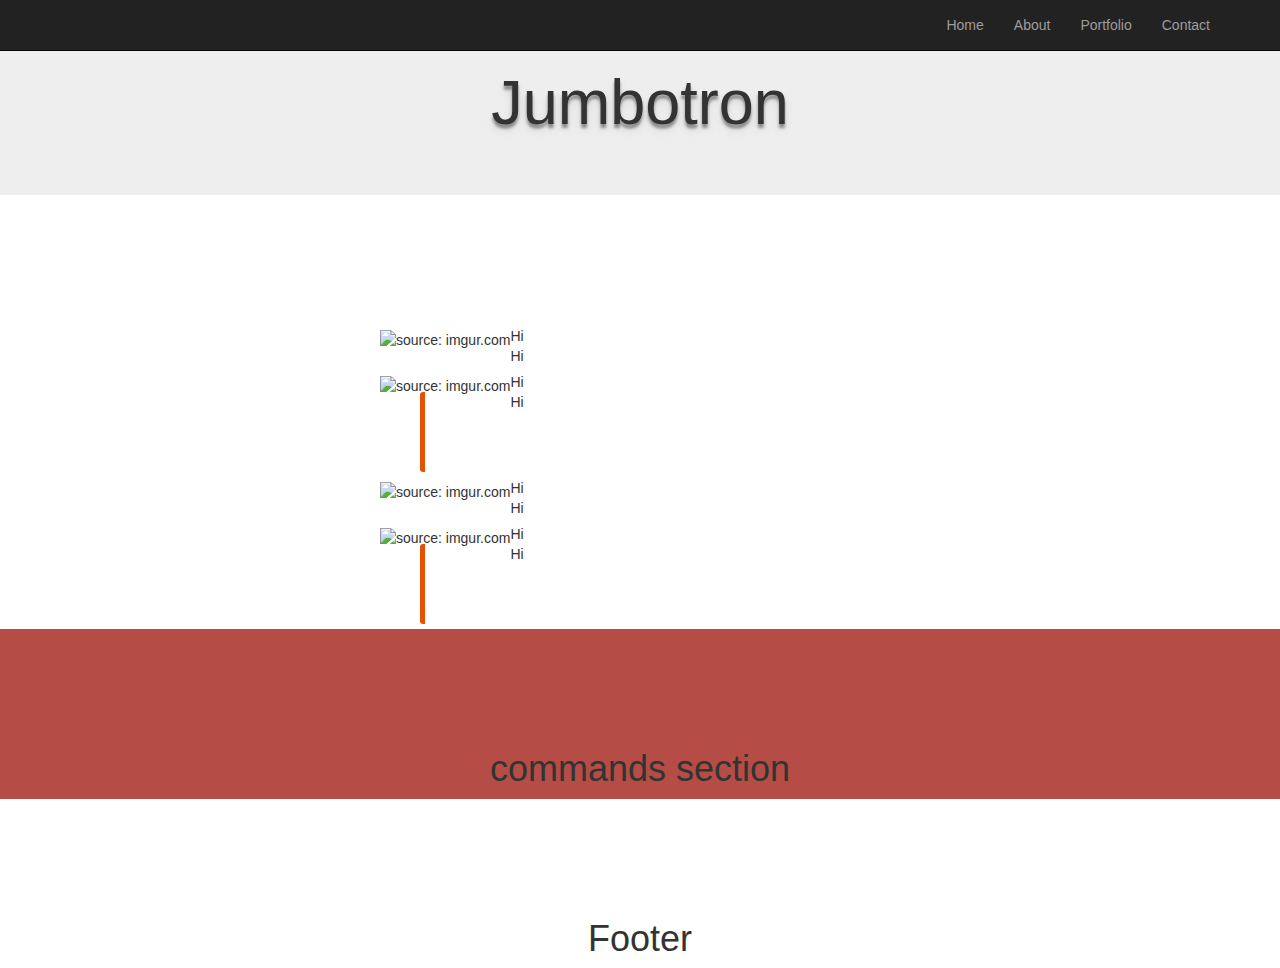
==== spring.html @ 39a603ba "1st bot section update" ====
<!DOCTYPE html>
<html>
<head>

	<meta name="viewport" content="width=device-width, initial-scale=1">

		<link rel="stylesheet" href="https://maxcdn.bootstrapcdn.com/bootstrap/3.3.7/css/bootstrap.min.css" integrity="sha384-BVYiiSIFeK1dGmJRAkycuHAHRg32OmUcww7on3RYdg4Va+PmSTsz/K68vbdEjh4u" crossorigin="anonymous">

		<link rel="stylesheet" type="text/css" href="spring.css">

		<link href="https://maxcdn.bootstrapcdn.com/font-awesome/4.7.0/css/font-awesome.min.css" rel="stylesheet" integrity="sha384-wvfXpqpZZVQGK6TAh5PVlGOfQNHSoD2xbE+QkPxCAFlNEevoEH3Sl0sibVcOQVnN" crossorigin="anonymous">

	<title>Portfolio Page</title>


</head>
<body>
                          <!-- Feel free to use this, but may be easier to just start from scratch.  -->
  <!-- Navigation -->
    <nav id="mainNav" class="navbar transparent navbar-inverse navbar-custom navbar-fixed-top">
        <div class="container">
            <!-- Brand and toggle get grouped for better mobile display -->
            <div class="navbar-header page-scroll">
                <button type="button" class="navbar-toggle" data-toggle="collapse" data-target="#bs-example-navbar-collapse-1">
                    <span class="sr-only">Toggle navigation</span> Menu <i class="fa fa-bars"></i>
                </button>
            </div>

            <!-- Collect the nav links, forms, and other content for toggling -->
            <div class="collapse navbar-collapse" id="bs-example-navbar-collapse-1">
                <ul class="nav navbar-nav navbar-right">
                    <li class="hidden">
                        <a href="#page-top"></a>
                    </li>

                    <li>
                        <a class="page-scroll" href="#home">Home</a>
                    </li>

                    <li>
                        <a class="page-scroll" href="#about">About</a>
                    </li>

                    <li>
                        <a class="page-scroll" href="#portfolio">Portfolio</a>
                    </li>
                   
                    <li>
                        <a class="page-scroll" href="#contact">Contact</a>
                    </li>
                </ul>
            </div>
            <!-- /.navbar-collapse -->
        </div>
        <!-- /.container-fluid -->
    </nav> 





<section id="home" class="">
<div class="jumbotron home-section">
	<div class="container">
		<div class="row">
				<div class="col-lg-12">
					<div id="content">
						<h1>Jumbotron</h1>
					</div>
				</div>
		 </div> <!-- row -->
	</div> <!-- container -->
</div>
</section>   <!-- home/jumbotron -->

<!-- <hr> -->

<section id="bot" class="blocktext">
	<div class="container">
		<div class="row">
			<div class="col-lg-12">
				
				<div class="chat">
					<img class="bot-image" src="http://i.imgur.com/zQ4pc7l.png" title="source: imgur.com" />
							<p class="bot-head">Hi</p>
							<p class="bot-text">Hi</p>
				</div>

				<div class="chat">
					<img class="bot-image" src="http://i.imgur.com/bGQbcFk.png" title="source: imgur.com" />
							<p class="bot-head">Hi</p>
							<p class="bot-text border">Hi <br><br><br><br> </p>
				</div>

				<div class="chat">
					<img class="bot-image" src="http://i.imgur.com/CI4g60I.png" title="source: imgur.com" />
							<p class="bot-head">Hi</p>
							<p class="bot-text">Hi</p>
				</div>

				<div class="chat">
					<img class="bot-image" src="http://i.imgur.com/bGQbcFk.png" title="source: imgur.com" />
							<p class="bot-head">Hi</p>
							<p class="bot-text border">Hi <br><br><br><br> </p>
				</div>
			</div>
		</div>		
	</div>	
</section> <!-- bot section -->

<!-- <hr> -->

<section id="about" class="commands-section">
	<div class="container">
		<div class="row">
			<div class="col-lg-12">
				<h1>commands section</h1>
			</div>
		</div>		
	</div>	
</section> <!-- commands section -->



<!-- <hr> -->

<section id="portfolio" class="footer-section">  
	<div class="container">
		<div class="row">
			<div class="col-lg-12">
				<h1>Footer</h1>
			</div>
		</div>
	</div>
</section>   <!-- footer section -->





</body>
</html>
---- spring.css ----
.navbar-nav {
	align-content: center;
}

.blocktext {
	margin-left: auto;
	margin-right: auto;
	width: 550px;
}

.#home {
	height: 100%;
	padding-top: 100px;
	text-align: center;
	background: #5ACEB6;
}


#bot {
	height: 100%;
	padding-top: 100px;
	background: #fff;
}

.commands-section {
	height: 100%;
	padding-top: 100px;
	text-align: center;
	background: #B54D46;
}

.footer-section {
	height: 100%;
	padding-top: 100px;
	text-align: center;
	background: #fff;
}


.chat {
	width: 550px;
	padding: 5px 5px 5px 0px;
	position: relative;
}


.bot-image {
	vertical-align: middle;
	position: relative;
	float: left;
	top: 50%;
}

.bot-head {
	margin-top: -4px;
	margin-bottom: 0px;
	margin-left: 40px;
	vertical-align: text-top;
	position: relative;
	
	
}

.bot-text {
	margin-bottom: 0px;
	margin-left: 40px;
	
}


/*hr {
	width: 100%;
	border-top: 2px solid rgba(34, 34, 34, 0.6);
    border-bottom: 1px solid rgba(0, 0, 0, 0.2);     Adds the effect of having a shadow.  Works best on lighter backgrounds.
    margin-top: 0;
    margin-bottom: 0;
}*/

#content {
	text-align: center;
	/*padding-top: 25%;*/
	text-shadow: 0px 4px 3px rgba(0,0,0,0.4),
				 0px 6px 10px rgba(0,0,0,0.1);           /*creates a good looking gray shadow effect*/
				
}

.border {
	border-left: 5px solid #E65100;
	padding-left: 5px;
	border-radius: 3px;
}
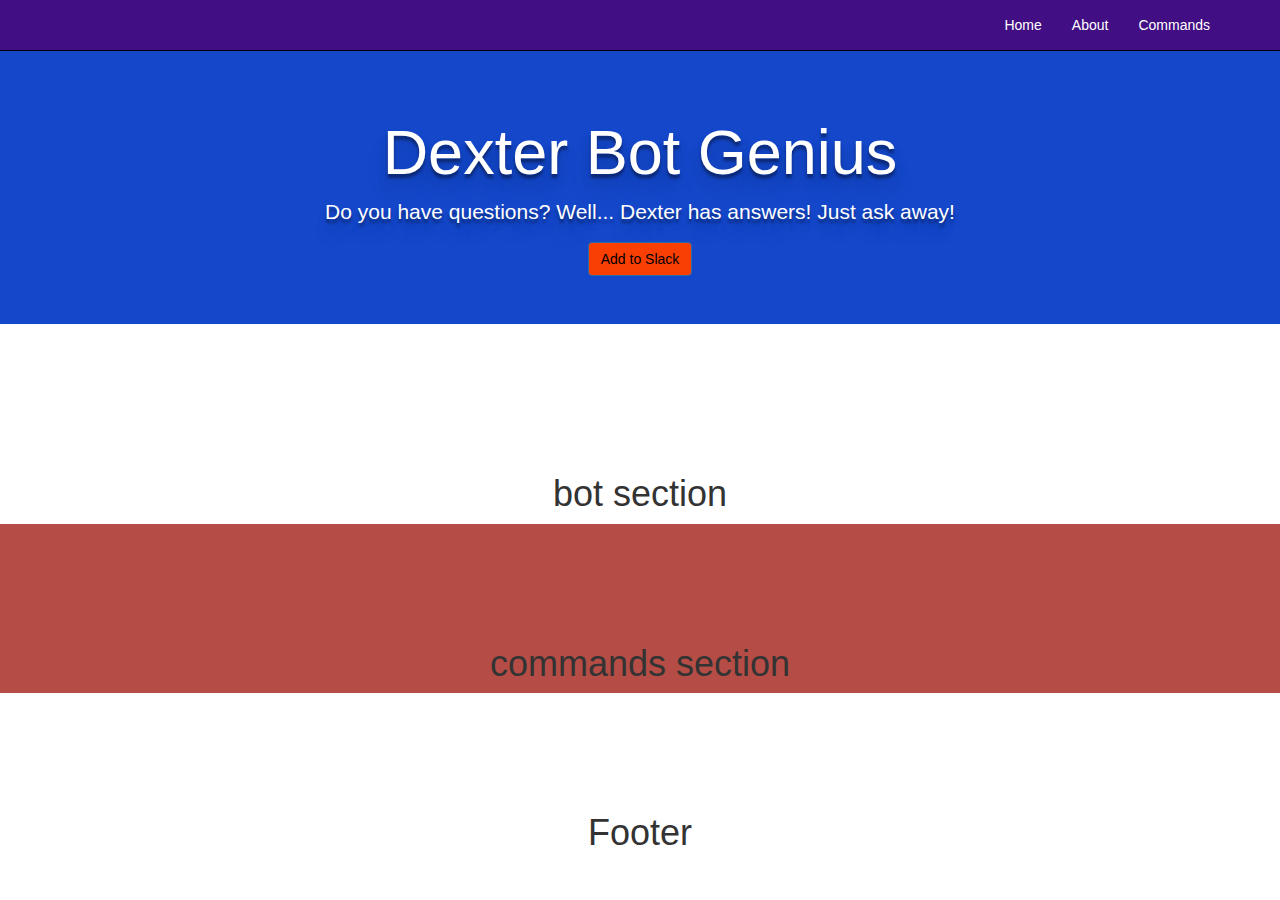
==== commit 094ade04: "Add navigation and jumbotron to file" ====
--- a/spring.html
+++ b/spring.html
@@ -10,14 +10,14 @@
 
 		<link href="https://maxcdn.bootstrapcdn.com/font-awesome/4.7.0/css/font-awesome.min.css" rel="stylesheet" integrity="sha384-wvfXpqpZZVQGK6TAh5PVlGOfQNHSoD2xbE+QkPxCAFlNEevoEH3Sl0sibVcOQVnN" crossorigin="anonymous">
 
-	<title>Portfolio Page</title>
+	<title>Dex-Bot</title>
 
 
 </head>
 <body>
                           <!-- Feel free to use this, but may be easier to just start from scratch.  -->
   <!-- Navigation -->
-    <nav id="mainNav" class="navbar transparent navbar-inverse navbar-custom navbar-fixed-top">
+    <nav id="mainNav" class="navbar navbar-default navbar-fixed-top">
         <div class="container">
             <!-- Brand and toggle get grouped for better mobile display -->
             <div class="navbar-header page-scroll">
@@ -42,11 +42,7 @@
                     </li>
 
                     <li>
-                        <a class="page-scroll" href="#portfolio">Portfolio</a>
-                    </li>
-                   
-                    <li>
-                        <a class="page-scroll" href="#contact">Contact</a>
+                        <a class="page-scroll" href="#portfolio">Commands</a>
                     </li>
                 </ul>
             </div>
@@ -59,50 +55,22 @@
 
 
 
-<section id="home" class="">
-<div class="jumbotron home-section">
-	<div class="container">
-		<div class="row">
-				<div class="col-lg-12">
-					<div id="content">
-						<h1>Jumbotron</h1>
-					</div>
-				</div>
-		 </div> <!-- row -->
-	</div> <!-- container -->
-</div>
+<section id="home" class="home-section">
+	<div class="jumbotron main">
+        <h1>Dexter Bot Genius</i></h1>
+    	 <p>Do you have questions? Well... Dexter has answers! Just ask away! </p>
+
+		 <button class="btn btn-primary">Add to Slack</button>
+    </div>
 </section>   <!-- home/jumbotron -->
 
 <!-- <hr> -->
 
-<section id="bot" class="blocktext">
+<section id="about" class="bot-section">
 	<div class="container">
 		<div class="row">
 			<div class="col-lg-12">
-				
-				<div class="chat">
-					<img class="bot-image" src="http://i.imgur.com/zQ4pc7l.png" title="source: imgur.com" />
-							<p class="bot-head">Hi</p>
-							<p class="bot-text">Hi</p>
-				</div>
-
-				<div class="chat">
-					<img class="bot-image" src="http://i.imgur.com/bGQbcFk.png" title="source: imgur.com" />
-							<p class="bot-head">Hi</p>
-							<p class="bot-text border">Hi <br><br><br><br> </p>
-				</div>
-
-				<div class="chat">
-					<img class="bot-image" src="http://i.imgur.com/CI4g60I.png" title="source: imgur.com" />
-							<p class="bot-head">Hi</p>
-							<p class="bot-text">Hi</p>
-				</div>
-
-				<div class="chat">
-					<img class="bot-image" src="http://i.imgur.com/bGQbcFk.png" title="source: imgur.com" />
-							<p class="bot-head">Hi</p>
-							<p class="bot-text border">Hi <br><br><br><br> </p>
-				</div>
+				<h1>bot section</h1>
 			</div>
 		</div>		
 	</div>	
--- a/spring.css
+++ b/spring.css
@@ -1,24 +1,68 @@
+
+/****************************
+
+Navbar
+
+*****************************/
+
+.navbar-default {
+	background-color: #410F83;
+	border-bottom-color: #000;
+}
+
+.navbar-default .navbar-nav>li>a {
+	color: #fff;
+}
 .navbar-nav {
 	align-content: center;
 }
 
-.blocktext {
-	margin-left: auto;
-	margin-right: auto;
-	width: 550px;
+.navbar-default .navbar-nav>li>a:hover {
+	color: #fff;
+	background-color: #FA3F04;
+}
+/*****************************
+
+Jumbotron Section
+
+*******************************/
+.home-section {
+	padding-top: 50px;
+	text-align: center;
 }
 
-.#home {
+.main {
+	height: 100%;
+}
+
+.jumbotron {
+	background-color: #1447CA;
+}
+
+.jumbotron h1,
+p {
+	color: #fff;
+    text-shadow: 0px 4px 3px rgba(0,0,0,0.4),
+                 0px 8px 13px rgba(0,0,0,0.1),
+                 0px 18px 23px rgba(0,0,0,0.1);
+}
+
+.btn-primary {
+	color: #000;
+	background-color: #FA3F04;
+
+}
+
+.btn-primary:hover {
+	color: #000;
+	background-color: #fff;
+}
+
+
+.bot-section {
 	height: 100%;
 	padding-top: 100px;
 	text-align: center;
-	background: #5ACEB6;
-}
-
-
-#bot {
-	height: 100%;
-	padding-top: 100px;
 	background: #fff;
 }
 
@@ -37,37 +81,6 @@
 }
 
 
-.chat {
-	width: 550px;
-	padding: 5px 5px 5px 0px;
-	position: relative;
-}
-
-
-.bot-image {
-	vertical-align: middle;
-	position: relative;
-	float: left;
-	top: 50%;
-}
-
-.bot-head {
-	margin-top: -4px;
-	margin-bottom: 0px;
-	margin-left: 40px;
-	vertical-align: text-top;
-	position: relative;
-	
-	
-}
-
-.bot-text {
-	margin-bottom: 0px;
-	margin-left: 40px;
-	
-}
-
-
 /*hr {
 	width: 100%;
 	border-top: 2px solid rgba(34, 34, 34, 0.6);
@@ -82,10 +95,4 @@
 	text-shadow: 0px 4px 3px rgba(0,0,0,0.4),
 				 0px 6px 10px rgba(0,0,0,0.1);           /*creates a good looking gray shadow effect*/
 				
-}
-
-.border {
-	border-left: 5px solid #E65100;
-	padding-left: 5px;
-	border-radius: 3px;
 }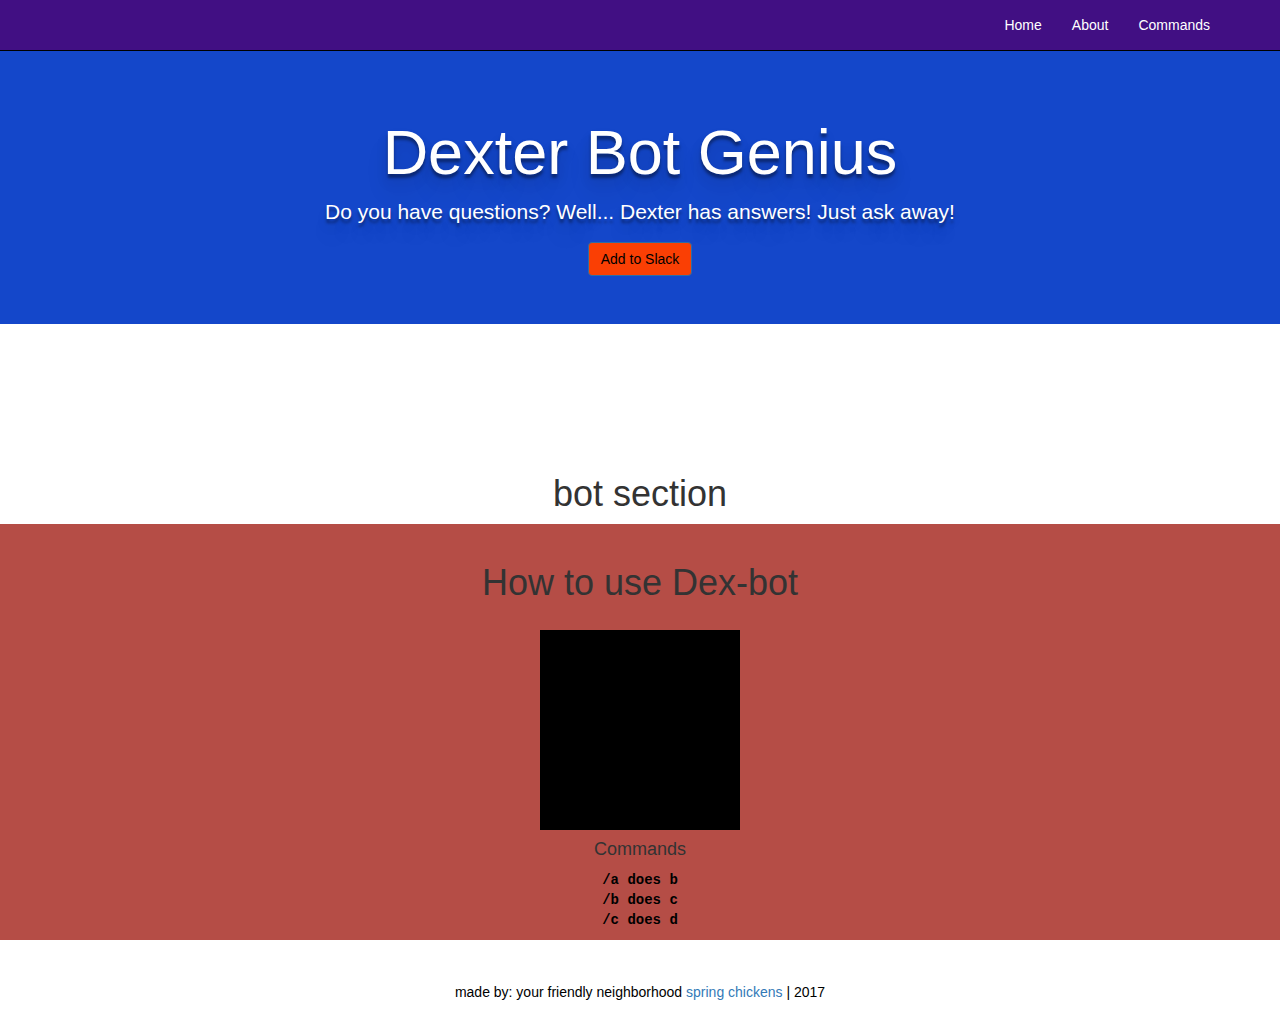
==== commit eea6dbd4: "Add files via upload" ====
--- a/spring.html
+++ b/spring.html
@@ -78,11 +78,24 @@
 
 <!-- <hr> -->
 
-<section id="about" class="commands-section">
+<section id="commands" class="commands-section">
 	<div class="container">
 		<div class="row">
 			<div class="col-lg-12">
-				<h1>commands section</h1>
+				<p><h1>How to use Dex-bot</h1></p>
+						<div class="card-deck">
+						  <div class="card">
+						    <img class="card-img-top" src="placehold.png" alt="Card image cap">
+						    <div class="card-block">
+						      <h4 class="card-title">Commands</h4>
+						      <p class="card-text">/a does b<br>
+						      /b does c<br>
+						      /c does d<br>
+						    </div>
+						  </div>
+
+						  
+				</div>
 			</div>
 		</div>		
 	</div>	
@@ -92,11 +105,13 @@
 
 <!-- <hr> -->
 
-<section id="portfolio" class="footer-section">  
+<section id="footer" class="footer-section">  
 	<div class="container">
 		<div class="row">
 			<div class="col-lg-12">
-				<h1>Footer</h1>
+					<footer>
+						<p>made by: your friendly neighborhood <a href="https://github.com/jrhayes/SpringC">spring chickens</a> | 2017</p>
+					</footer>
 			</div>
 		</div>
 	</div>
--- a/spring.css
+++ b/spring.css
@@ -68,16 +68,42 @@
 
 .commands-section {
 	height: 100%;
-	padding-top: 100px;
+	padding-top: 1.5%;
 	text-align: center;
 	background: #B54D46;
 }
 
+.commands-section h1 {
+	padding-bottom: 1.5%;
+}
+
+.commands-section p {
+	color: #000;
+	text-shadow: none;
+	padding: none;
+	margin: none;
+	font-family: "courier new", "courier";
+	font-weight: bold;
+}
+
+.card-img-top {
+	height: 200px;
+	width: 200px;
+}
+
 .footer-section {
 	height: 100%;
-	padding-top: 100px;
+	padding-top: 2%;
 	text-align: center;
 	background: #fff;
+}
+
+.footer-section p {
+	color: black;
+	font-size: 14px;
+	text-decoration: none;
+	text-shadow: none;
+	padding: 1.5%;
 }
 
 
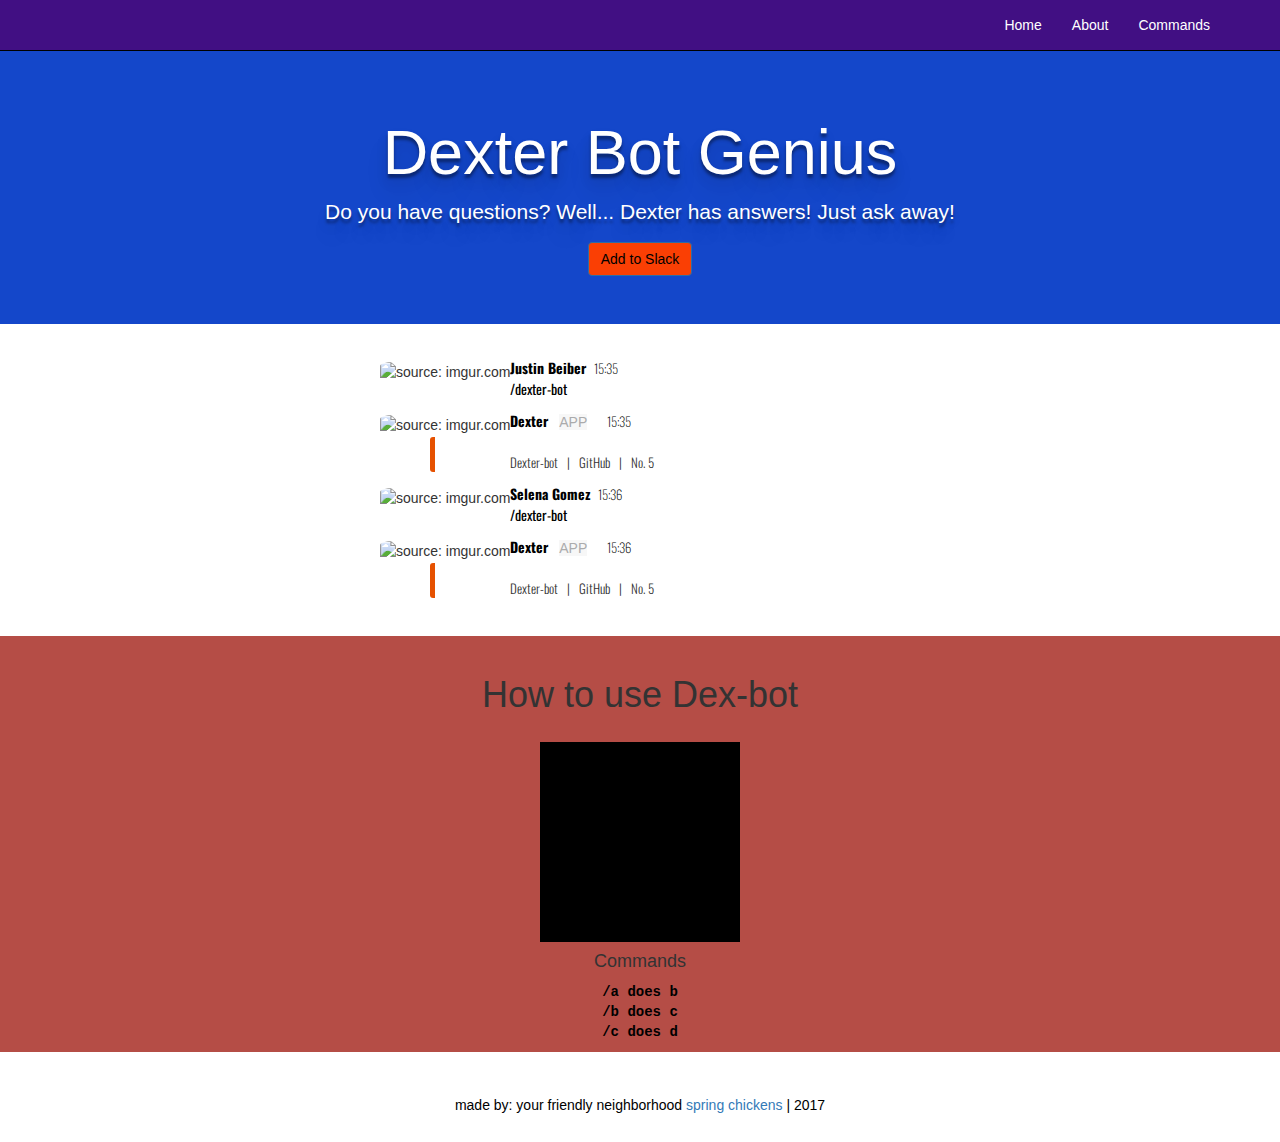
==== commit ae762f21: "Update to bot responses" ====
--- a/spring.html
+++ b/spring.html
@@ -9,6 +9,8 @@
 		<link rel="stylesheet" type="text/css" href="spring.css">
 
 		<link href="https://maxcdn.bootstrapcdn.com/font-awesome/4.7.0/css/font-awesome.min.css" rel="stylesheet" integrity="sha384-wvfXpqpZZVQGK6TAh5PVlGOfQNHSoD2xbE+QkPxCAFlNEevoEH3Sl0sibVcOQVnN" crossorigin="anonymous">
+
+        <link href="https://fonts.googleapis.com/css?family=Oswald:200,400,700" rel="stylesheet">
 
 	<title>Dex-Bot</title>
 
@@ -66,14 +68,56 @@
 
 <!-- <hr> -->
 
-<section id="about" class="bot-section">
-	<div class="container">
-		<div class="row">
-			<div class="col-lg-12">
-				<h1>bot section</h1>
-			</div>
-		</div>		
-	</div>	
+<section id="bot" class="blocktext">
+    <div class="container">
+        <div class="row">
+            <div class="col-lg-12">
+                
+                <div class="chat">
+                    <img class="bot-image" src="http://i.imgur.com/zQ4pc7l.png" title="source: imgur.com" />
+                            <p class="bot-head"><span class="user">Justin Beiber</span><span class="time"> &nbsp&nbsp 15:35</span></p>
+                            <p class="user-text"><span>/dexter-bot</span></p>
+                </div>
+
+                <div class="chat">
+                    <img class="bot-image" src="http://i.imgur.com/bGQbcFk.png" title="source: imgur.com" />
+                            <p class="bot-head">
+                                <span class="user">Dexter</span> &nbsp 
+                                <span class="app">APP</span> &nbsp 
+                                <span class="time"> &nbsp &nbsp 15:35</span>
+                            </p>
+
+                            <div class="border">
+                                <span class="info">
+                                    Dexter-bot &nbsp | &nbsp GitHub &nbsp | &nbsp No. 5
+                                </span>
+                                               
+                            </div>
+                                
+                            
+                            
+                </div>
+
+                <div class="chat">
+                    <img class="bot-image" src="http://i.imgur.com/CI4g60I.png" title="source: imgur.com" />
+                            <p class="bot-head"><span class="user">Selena Gomez</span><span class="time">&nbsp &nbsp 15:36</span></p>
+                            <p class="user-text"><span>/dexter-bot</span></p>
+                </div>
+
+                <div class="chat">
+                    <img class="bot-image" src="http://i.imgur.com/bGQbcFk.png" title="source: imgur.com" />
+                            <p class="bot-head"><span class="user">Dexter</span> &nbsp <span class="app">APP</span> &nbsp <span class="time"> &nbsp &nbsp 15:36</span></p>
+                            <div class="border">
+
+                                <span class="info">
+                                    Dexter-bot &nbsp | &nbsp GitHub &nbsp | &nbsp No. 5
+                                </span>    
+                                                        
+                            </div>
+                </div>
+            </div>
+        </div>      
+    </div>  
 </section> <!-- bot section -->
 
 <!-- <hr> -->
--- a/spring.css
+++ b/spring.css
@@ -26,6 +26,8 @@
 Jumbotron Section
 
 *******************************/
+
+
 .home-section {
 	padding-top: 50px;
 	text-align: center;
@@ -58,13 +60,113 @@
 	background-color: #fff;
 }
 
-
-.bot-section {
-	height: 100%;
-	padding-top: 100px;
-	text-align: center;
+/****************************
+
+Bot Section - Start
+
+*****************************/
+#bot {
+	height: 100%;
+	padding-top: 0px;
+	padding-bottom: 30px;
 	background: #fff;
 }
+
+#bot p {
+	color: black;
+	text-shadow: none;
+}
+
+.blocktext {
+	margin: 0 auto;
+	width: 550px;
+}
+
+
+
+.chat {
+	width: 550px;
+	padding: 8px 5px 8px 0px;
+	position: relative;
+}
+
+
+.bot-image {
+	vertical-align: middle;
+	position: relative;
+	float: left;
+	top: 50%;
+	border-radius: 10%;
+}
+
+.bot-head {
+	margin-top: -4px;
+	margin-bottom: 0px;
+	margin-left: 50px;
+	vertical-align: text-top;
+	position: relative;
+}
+
+.user-text {
+	margin-bottom: 0px;
+	margin-left: 50px;
+	font-weight: 400;
+	font-family: 'Oswald', sans-serif;
+}
+
+.bot-text {
+	display: inline-block;
+	margin-left: 8px;
+	margin-top: 50px;
+	font-weight: 400;
+	font-family: 'Oswald', sans-serif;
+}
+
+.user {
+	font-weight: 700;
+	font-family: 'Oswald', sans-serif;
+}
+
+
+.time {
+	font-weight: 200;
+	font-family: 'Oswald', sans-serif;
+	font-size: 13px;
+}
+
+.info {
+	font-weight: 300;
+	font-family: 'Oswald', sans-serif;
+	font-size: 13px;
+}
+
+.app {
+	background-color: #F7F7F7;
+	color: #ABABAC;
+}
+
+.border {
+	border-left: 5px solid #E65100;
+	padding-left: 15px;
+	padding-top: 15px;
+	margin-top: 5px;
+	margin-left: 50px;
+	border-radius: 3px;
+	height: auto;
+	font-weight: 400;
+	font-family: 'Oswald', sans-serif;
+}
+
+img {
+	height: 40px;
+	width: auto;
+}
+
+/****************************
+
+Bot Section - End
+
+*****************************/
 
 .commands-section {
 	height: 100%;
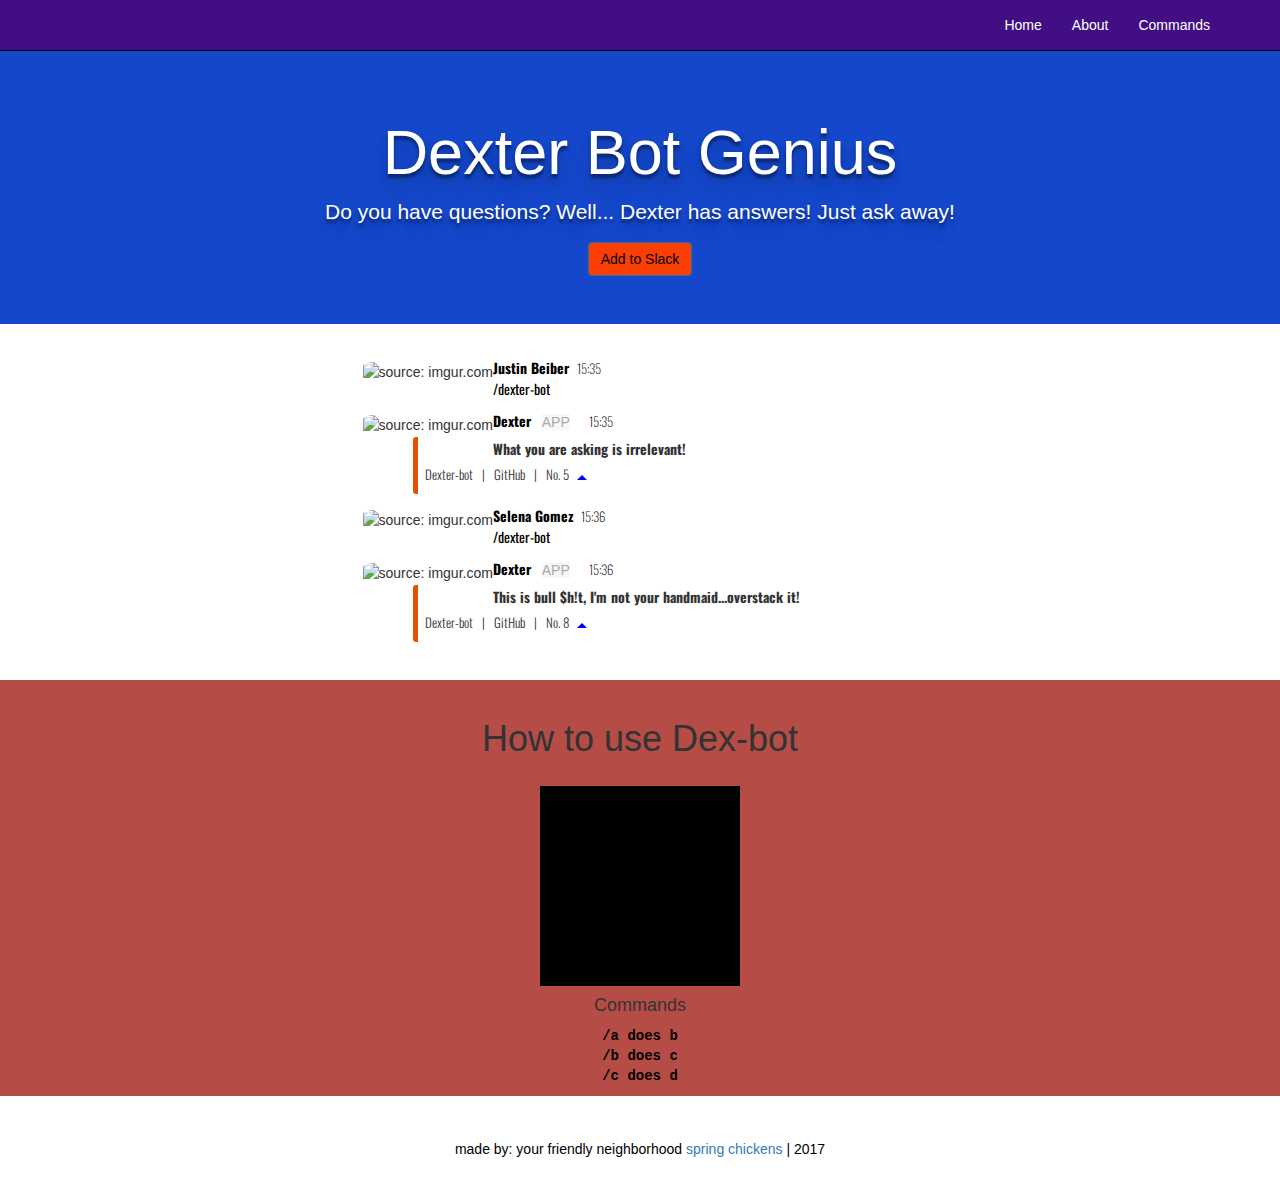
==== commit 8f140ada: "Bot section adjustments" ====
--- a/spring.html
+++ b/spring.html
@@ -68,10 +68,11 @@
 
 <!-- <hr> -->
 
-<section id="bot" class="blocktext">
+<section id="bot" class="">
     <div class="container">
         <div class="row">
-            <div class="col-lg-12">
+            <div class="col-lg-3"></div>
+            <div class="col-lg-6">
                 
                 <div class="chat">
                     <img class="bot-image" src="http://i.imgur.com/zQ4pc7l.png" title="source: imgur.com" />
@@ -88,8 +89,12 @@
                             </p>
 
                             <div class="border">
+                                <span class="bot-text">
+                                    <strong>What you are asking is irrelevant!</strong>
+                                </span>
+                                <br>
                                 <span class="info">
-                                    Dexter-bot &nbsp | &nbsp GitHub &nbsp | &nbsp No. 5
+                                    Dexter-bot &nbsp | &nbsp GitHub &nbsp | &nbsp No. 5 <span class="arrow-up"></span>
                                 </span>
                                                
                             </div>
@@ -108,14 +113,18 @@
                     <img class="bot-image" src="http://i.imgur.com/bGQbcFk.png" title="source: imgur.com" />
                             <p class="bot-head"><span class="user">Dexter</span> &nbsp <span class="app">APP</span> &nbsp <span class="time"> &nbsp &nbsp 15:36</span></p>
                             <div class="border">
-
+                                <span class="bot-text">
+                                    <strong>This is bull $h!t, I'm not your handmaid...overstack it!</strong>
+                                </span>
+                                <br>
                                 <span class="info">
-                                    Dexter-bot &nbsp | &nbsp GitHub &nbsp | &nbsp No. 5
-                                </span>    
-                                                        
+                                    Dexter-bot &nbsp | &nbsp GitHub &nbsp | &nbsp No. 8 <span class="arrow-up"></span>
+                                </span>
+                                               
                             </div>
                 </div>
             </div>
+            <div class="col-lg-3"></div>
         </div>      
     </div>  
 </section> <!-- bot section -->
--- a/spring.css
+++ b/spring.css
@@ -31,6 +31,7 @@
 .home-section {
 	padding-top: 50px;
 	text-align: center;
+	
 }
 
 .main {
@@ -70,6 +71,7 @@
 	padding-top: 0px;
 	padding-bottom: 30px;
 	background: #fff;
+
 }
 
 #bot p {
@@ -79,15 +81,19 @@
 
 .blocktext {
 	margin: 0 auto;
-	width: 550px;
+	width: auto;
 }
 
 
 
 .chat {
-	width: 550px;
+	width: auto;
 	padding: 8px 5px 8px 0px;
 	position: relative;
+	display: block;
+	margin-left: auto;
+	margin-right: auto;
+
 }
 
 
@@ -116,10 +122,7 @@
 
 .bot-text {
 	display: inline-block;
-	margin-left: 8px;
-	margin-top: 50px;
-	font-weight: 400;
-	font-family: 'Oswald', sans-serif;
+	padding-bottom: 5px;
 }
 
 .user {
@@ -147,8 +150,7 @@
 
 .border {
 	border-left: 5px solid #E65100;
-	padding-left: 15px;
-	padding-top: 15px;
+	padding: 2px 5px 10px 7px;
 	margin-top: 5px;
 	margin-left: 50px;
 	border-radius: 3px;
@@ -160,6 +162,16 @@
 img {
 	height: 40px;
 	width: auto;
+}
+
+.arrow-up {
+  width: 0; 
+  height: 0; 
+  border-left: 5px solid transparent;
+  border-right: 5px solid transparent;
+  border-bottom: 5px solid blue;
+  margin-left: 5px;
+  display: inline-block;
 }
 
 /****************************
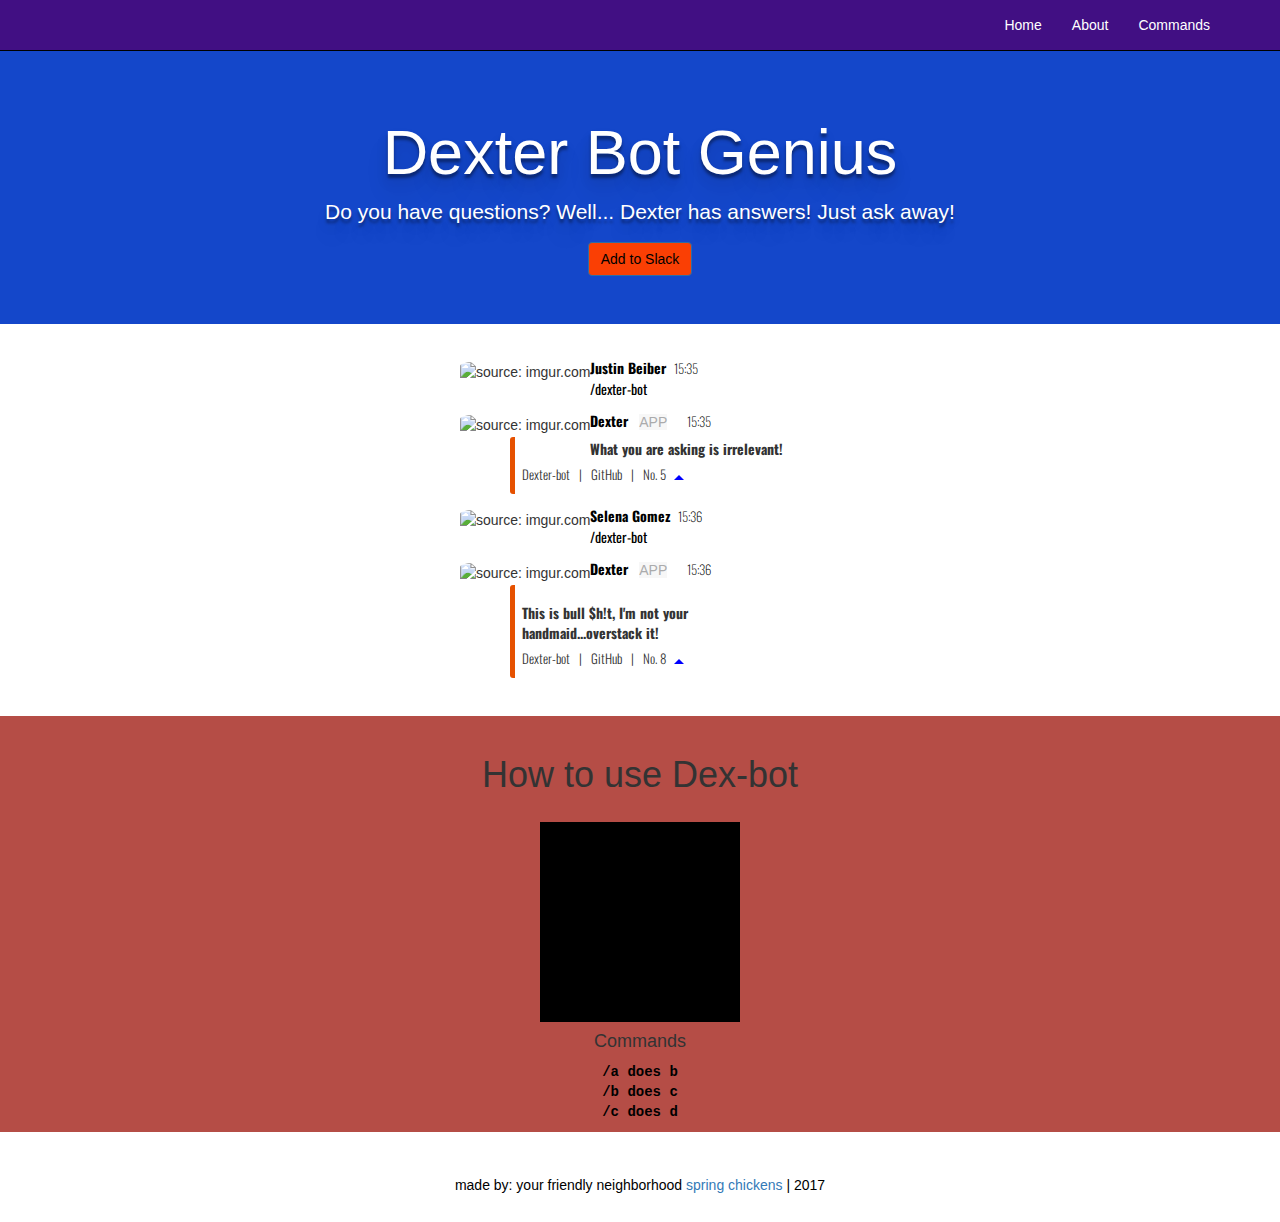
==== commit ccf3a53a: "Boostrap Grid lg-to-sm" ====
--- a/spring.html
+++ b/spring.html
@@ -71,8 +71,8 @@
 <section id="bot" class="">
     <div class="container">
         <div class="row">
-            <div class="col-lg-3"></div>
-            <div class="col-lg-6">
+            <div class="col-sm-4"></div>
+            <div class="col-sm-4">
                 
                 <div class="chat">
                     <img class="bot-image" src="http://i.imgur.com/zQ4pc7l.png" title="source: imgur.com" />
@@ -124,7 +124,7 @@
                             </div>
                 </div>
             </div>
-            <div class="col-lg-3"></div>
+            <div class="col-sm-4"></div>
         </div>      
     </div>  
 </section> <!-- bot section -->
